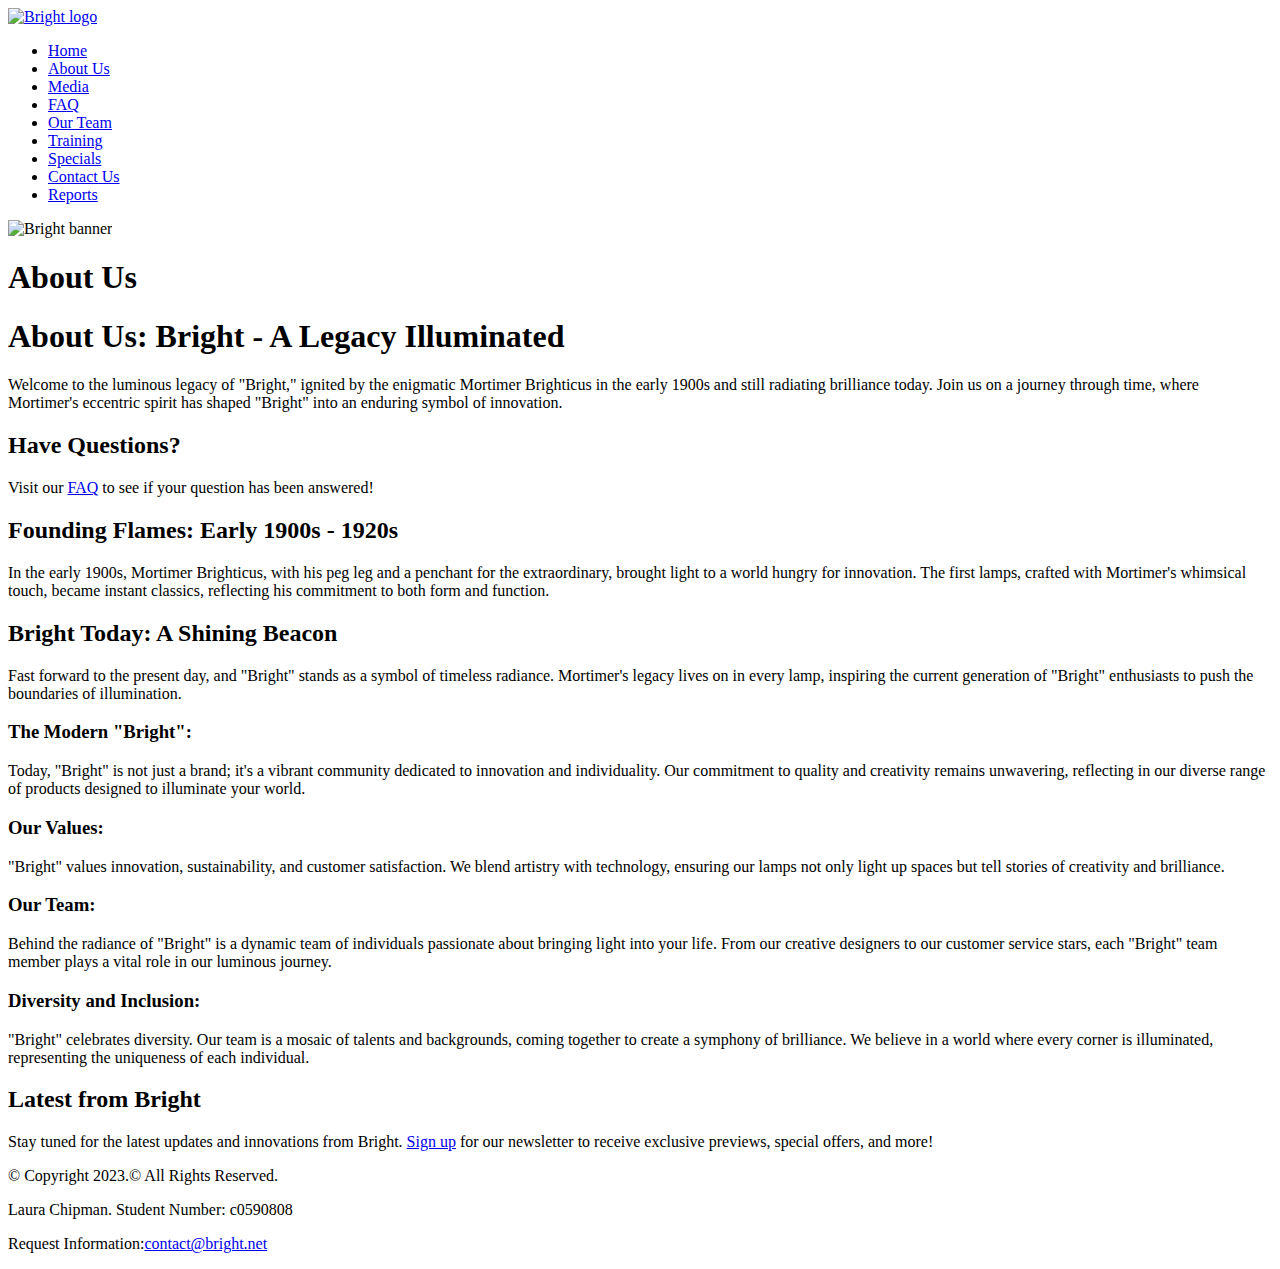
==== about.html @ 6f16e75c "index.html" ====
<!DOCTYPE html>
<!-- 
	TERM PROJECT
	Student Name: Saiteja Kanneganti
	Student Number: c031368
    Page: About
 -->
<html lang="en">
<head>
	<title>bright About Us</title>
	<meta charset="utf-8">
    <link rel="stylesheet" href="css/brightstyle.css">
	<link rel='shortcut icon' href='images/logo1.ico'>
	<meta name="viewport" content="width=device-width, initial scale=1.0">
	<link rel="preconnect" href="https://fonts.googleapis.com">
	<link rel="preconnect" href="https://fonts.gstatic.com" crossorigin>
	<link href="https://fonts.googleapis.com/css2?family=DM+Serif+Display:ital@1&family=GFS+Didot&family=Roboto&display=swap" rel="stylesheet">
</head>
<body>
	<header>
		<a href="index.html"><img class = 'logo' src= "images/brightlogo.jpg" alt="Bright logo"></a>
	</header>

		
		<nav class="nav">
			<ul class="row">
				<li><a href="index.html">Home</a></li>
				<li><a href="about.html">About Us</a></li>
				<li><a href="media.html">Media</a></li>
				<li><a href="faqs.html">FAQ</a></li>
				<li><a href="team.html">Our Team</a></li>
				<li><a href="training.html">Training</a></li>
				<li><a href="specials.html">Specials</a></li>
				<li><a href="contact.html">Contact Us</a></li>
				<li><a href="database/DatabaseTermProject_0590808.pdf" target="_blank">Reports</a></li>
			</ul>
		</nav>
	

   <img class= 'hero' src= "images/bulbbanner1.jpg" alt="Bright banner">
	
	<!-- Use the main are to add the main content of the webpage -->
	<main>
		<h1>About Us</h1>

		<section>
			<h1>About Us: Bright - A Legacy Illuminated</h1>
			<p>Welcome to the luminous legacy of "Bright," ignited by the enigmatic Mortimer Brighticus in the early 1900s and still radiating brilliance today. Join us on a journey through time, where Mortimer's eccentric spirit has shaped "Bright" into an enduring symbol of innovation.</p>
		</section>

		<aside>
			<h2 class="aside">Have Questions?</h2>
			<p>Visit our <a class="homecontact" href="faqs.html">FAQ</a> to see if your question has been answered!</p>
		</aside>
	
		<section>
			<h2>Founding Flames: Early 1900s - 1920s</h2>
			<p>In the early 1900s, Mortimer Brighticus, with his peg leg and a penchant for the extraordinary, brought light to a world hungry for innovation. The first lamps, crafted with Mortimer's whimsical touch, became instant classics, reflecting his commitment to both form and function.</p>

			<h2>Bright Today: A Shining Beacon</h2>
			<p>Fast forward to the present day, and "Bright" stands as a symbol of timeless radiance. Mortimer's legacy lives on in every lamp, inspiring the current generation of "Bright" enthusiasts to push the boundaries of illumination.</p>
	
			<h3>The Modern "Bright":</h3>
			<p>Today, "Bright" is not just a brand; it's a vibrant community dedicated to innovation and individuality. Our commitment to quality and creativity remains unwavering, reflecting in our diverse range of products designed to illuminate your world.</p>
	
			<h3>Our Values:</h3>
			<p>"Bright" values innovation, sustainability, and customer satisfaction. We blend artistry with technology, ensuring our lamps not only light up spaces but tell stories of creativity and brilliance.</p>
	
			<h3>Our Team:</h3>
			<p>Behind the radiance of "Bright" is a dynamic team of individuals passionate about bringing light into your life. From our creative designers to our customer service stars, each "Bright" team member plays a vital role in our luminous journey.</p>
	
			<h3>Diversity and Inclusion:</h3>
			<p>"Bright" celebrates diversity. Our team is a mosaic of talents and backgrounds, coming together to create a symphony of brilliance. We believe in a world where every corner is illuminated, representing the uniqueness of each individual.</p>
		</section>	

		<aside>
			<h2 class="aside">Latest from Bright</h2>
			<p>Stay tuned for the latest updates and innovations from Bright. <a class="homecontact" href="contact.html">Sign up</a> for our newsletter to receive exclusive previews, special offers, and more!</p>
		</aside>
    </main>
	
	<!-- Use the footer are to add webpage footer content -->
	<footer>
		<p>&copy; Copyright 2023.&#169; All Rights Reserved.</p>
		<p>Laura Chipman. Student Number: c0590808</p>
		<p>Request Information:<a href="mailto:contact@bright.net">contact@bright.net</a></p>
	</footer>
	

	
</body>
</html>
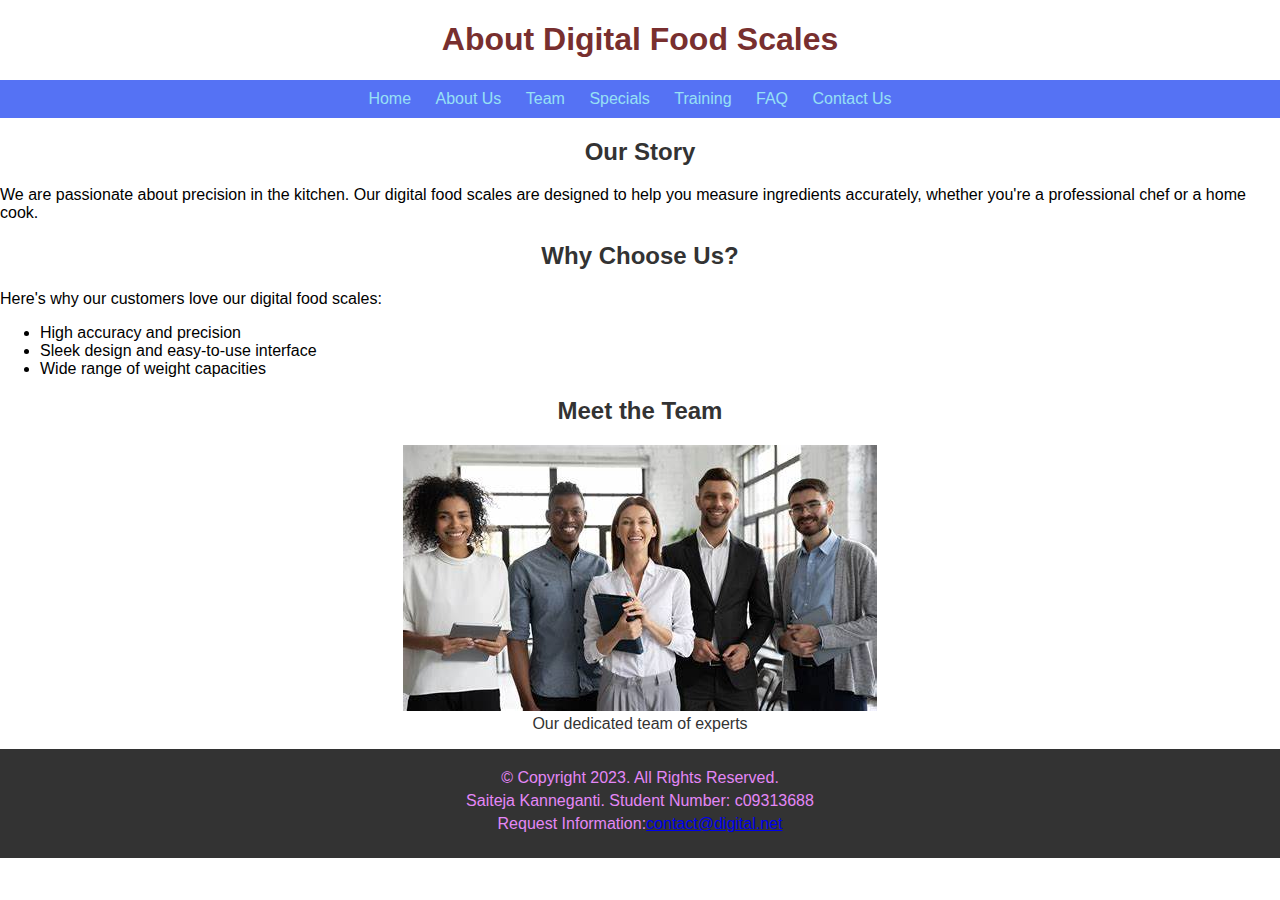
==== commit 769d7c36: "week 9, 10, 11" ====
--- a/about.html
+++ b/about.html
@@ -1,93 +1,66 @@
-
 <!DOCTYPE html>
 <!-- 
-	TERM PROJECT
-	Student Name: Saiteja Kanneganti
-	Student Number: c031368
-    Page: About
+	Saiteja Kanneganti
+	Specials
+	march 18 2024
  -->
 <html lang="en">
 <head>
-	<title>bright About Us</title>
+	<title>Digital Specials</title>
 	<meta charset="utf-8">
-    <link rel="stylesheet" href="css/brightstyle.css">
-	<link rel='shortcut icon' href='images/logo1.ico'>
-	<meta name="viewport" content="width=device-width, initial scale=1.0">
-	<link rel="preconnect" href="https://fonts.googleapis.com">
-	<link rel="preconnect" href="https://fonts.gstatic.com" crossorigin>
-	<link href="https://fonts.googleapis.com/css2?family=DM+Serif+Display:ital@1&family=GFS+Didot&family=Roboto&display=swap" rel="stylesheet">
+    <link rel="stylesheet" href="css/styles.css">
+	<meta name="viewport" content="width=device-width, initial scale=1.0">	
+</head>
+
+<body>
+
+<head>
+	<!-- Use the header area for the website name or logo -->
+	<h1 id="bannertitle">About  Digital Food Scales</h1>
+    
+	<!-- Use the nav area to add hyperlinks and other pages within the website -->
+	<nav class="nav">
+		<ul class="row">
+			<li><a href="index.html">Home</a></li>
+			<li><a href="about.html">About Us</a></li>
+			<li><a href="team.html">Team</a></li>
+			<li><a href="Specials.html">Specials</a></li>
+			<li><a href="training.html">Training</a></li>
+			<li><a href="faqs.html">FAQ</a></li>
+			<li><a href="contact.html">Contact Us</a></li>
+		</ul>
+	</nav>
 </head>
 <body>
-	<header>
-		<a href="index.html"><img class = 'logo' src= "images/brightlogo.jpg" alt="Bright logo"></a>
-	</header>
+    <h2>Our Story</h2>
+        <p>We are passionate about precision in the kitchen. Our digital food scales are designed to help you measure ingredients accurately, whether you're a professional chef or a home cook.</p>
+</body>
+        <section>
+            <h2>Why Choose Us?</h2>
+                <p>Here's why our customers love our digital food scales:</p>
+            <ul>                
+                <li>High accuracy and precision</li>
+                <li>Sleek design and easy-to-use interface</li>
+                <li>Wide range of weight capacities</li>
+            </ul>
 
+        </section>
+        
+        <section>
+            <h2>Meet the Team</h2>
+            <figure>
+                <img src="images/photo.jpeg" alt="Our Team" id="photo">
+                <figcaption>Our dedicated team of experts</figcaption>
+            </figure>
+        </section>
+
+	    <!-- Use the footer are to add webpage footer content -->
+	    <footer>
+		    <div>&copy; Copyright 2023. All Rights Reserved.</div>
+		    <div>Saiteja Kanneganti. Student Number: c09313688</div>
+		    <div>Request Information:<a href="mailto:contact@digital.net">contact@digital.net</a></div>
+
+	    </footer>
 		
-		<nav class="nav">
-			<ul class="row">
-				<li><a href="index.html">Home</a></li>
-				<li><a href="about.html">About Us</a></li>
-				<li><a href="media.html">Media</a></li>
-				<li><a href="faqs.html">FAQ</a></li>
-				<li><a href="team.html">Our Team</a></li>
-				<li><a href="training.html">Training</a></li>
-				<li><a href="specials.html">Specials</a></li>
-				<li><a href="contact.html">Contact Us</a></li>
-				<li><a href="database/DatabaseTermProject_0590808.pdf" target="_blank">Reports</a></li>
-			</ul>
-		</nav>
-	
-
-   <img class= 'hero' src= "images/bulbbanner1.jpg" alt="Bright banner">
-	
-	<!-- Use the main are to add the main content of the webpage -->
-	<main>
-		<h1>About Us</h1>
-
-		<section>
-			<h1>About Us: Bright - A Legacy Illuminated</h1>
-			<p>Welcome to the luminous legacy of "Bright," ignited by the enigmatic Mortimer Brighticus in the early 1900s and still radiating brilliance today. Join us on a journey through time, where Mortimer's eccentric spirit has shaped "Bright" into an enduring symbol of innovation.</p>
-		</section>
-
-		<aside>
-			<h2 class="aside">Have Questions?</h2>
-			<p>Visit our <a class="homecontact" href="faqs.html">FAQ</a> to see if your question has been answered!</p>
-		</aside>
-	
-		<section>
-			<h2>Founding Flames: Early 1900s - 1920s</h2>
-			<p>In the early 1900s, Mortimer Brighticus, with his peg leg and a penchant for the extraordinary, brought light to a world hungry for innovation. The first lamps, crafted with Mortimer's whimsical touch, became instant classics, reflecting his commitment to both form and function.</p>
-
-			<h2>Bright Today: A Shining Beacon</h2>
-			<p>Fast forward to the present day, and "Bright" stands as a symbol of timeless radiance. Mortimer's legacy lives on in every lamp, inspiring the current generation of "Bright" enthusiasts to push the boundaries of illumination.</p>
-	
-			<h3>The Modern "Bright":</h3>
-			<p>Today, "Bright" is not just a brand; it's a vibrant community dedicated to innovation and individuality. Our commitment to quality and creativity remains unwavering, reflecting in our diverse range of products designed to illuminate your world.</p>
-	
-			<h3>Our Values:</h3>
-			<p>"Bright" values innovation, sustainability, and customer satisfaction. We blend artistry with technology, ensuring our lamps not only light up spaces but tell stories of creativity and brilliance.</p>
-	
-			<h3>Our Team:</h3>
-			<p>Behind the radiance of "Bright" is a dynamic team of individuals passionate about bringing light into your life. From our creative designers to our customer service stars, each "Bright" team member plays a vital role in our luminous journey.</p>
-	
-			<h3>Diversity and Inclusion:</h3>
-			<p>"Bright" celebrates diversity. Our team is a mosaic of talents and backgrounds, coming together to create a symphony of brilliance. We believe in a world where every corner is illuminated, representing the uniqueness of each individual.</p>
-		</section>	
-
-		<aside>
-			<h2 class="aside">Latest from Bright</h2>
-			<p>Stay tuned for the latest updates and innovations from Bright. <a class="homecontact" href="contact.html">Sign up</a> for our newsletter to receive exclusive previews, special offers, and more!</p>
-		</aside>
-    </main>
-	
-	<!-- Use the footer are to add webpage footer content -->
-	<footer>
-		<p>&copy; Copyright 2023.&#169; All Rights Reserved.</p>
-		<p>Laura Chipman. Student Number: c0590808</p>
-		<p>Request Information:<a href="mailto:contact@bright.net">contact@bright.net</a></p>
-	</footer>
-	
-
-	
 </body>
 </html>--- a/css/styles.css
+++ b/css/styles.css
@@ -0,0 +1,132 @@
+/* Global styles */
+body {
+    font-family: Arial, sans-serif;
+    margin: 0;
+    padding: 0;
+}
+
+/* Header styles */
+header {
+    background-color: #a299f1;
+    color: #6fd0c8;
+    padding: 20px;
+    text-align: center;
+}
+
+header h1 {
+    margin: 0;
+}
+
+/* Navigation styles */
+nav {
+    background-color: #5572f4;
+    color: #ee5b17;
+    padding: 10px 0;
+    text-align: center;
+}
+
+nav ul {
+    list-style-type: none;
+    margin: 0;
+    padding: 0;
+}
+
+nav ul li {
+    display: inline;
+    margin-right: 20px;
+}
+
+nav ul li a {
+    color: #97e0f4;
+    text-decoration: none;
+}
+
+/* Main section styles */
+main {
+    padding: 20px;
+}
+
+main h1 {
+    font-size: 24px;
+}
+
+main p {
+    margin-bottom: 10px;
+}
+
+main img {
+    display: block;
+    margin: 20px auto;
+}
+
+body h2, figure {
+    text-align: center;
+    color: #333;
+}
+/* Footer styles */
+footer {
+    background-color: #333;
+    color: #e487f7;
+    text-align: center;
+    padding: 20px;
+}
+
+footer div {
+    margin-bottom: 5px;
+}
+
+/* Additional styles */
+#bannertitle {
+    text-align: center;
+    color: #782f2f;
+}
+
+#banner {
+    height: 30%;
+    width: 30%;
+}
+
+.Scales {
+    display: block;
+    margin: 20px auto;
+    max-width: 100%;
+}
+
+body h1 {
+    text-align: center;
+    color: #782f2f;
+}
+
+main h3 {
+    text-align: center;
+    color: #782f2f;
+    font-size: 50px;
+}
+
+table {
+    width: 80%; /* Step 11a */
+    margin: 0 auto; /* Step 11a */
+    border: 3px solid #71881b; /* Step 11a */
+    border-collapse: collapse; /* Step 11b */
+    padding: 2%; /* Step 11b */
+}
+
+caption {
+    font-size: 2em; /* Step 11c */
+    padding: 2%; /* Step 11c */
+    margin-top: 2%; /* Step 11c */
+}
+
+th, td {
+    border: 1px solid #7188bb; /* Step 11d */
+    padding: 2%; /* Step 11b */
+}
+
+td {
+    text-align: center; /* Step 11e */
+}
+
+tr:nth-child(odd) {
+    background-color: #d3e788; /* Step 11f */
+}
+
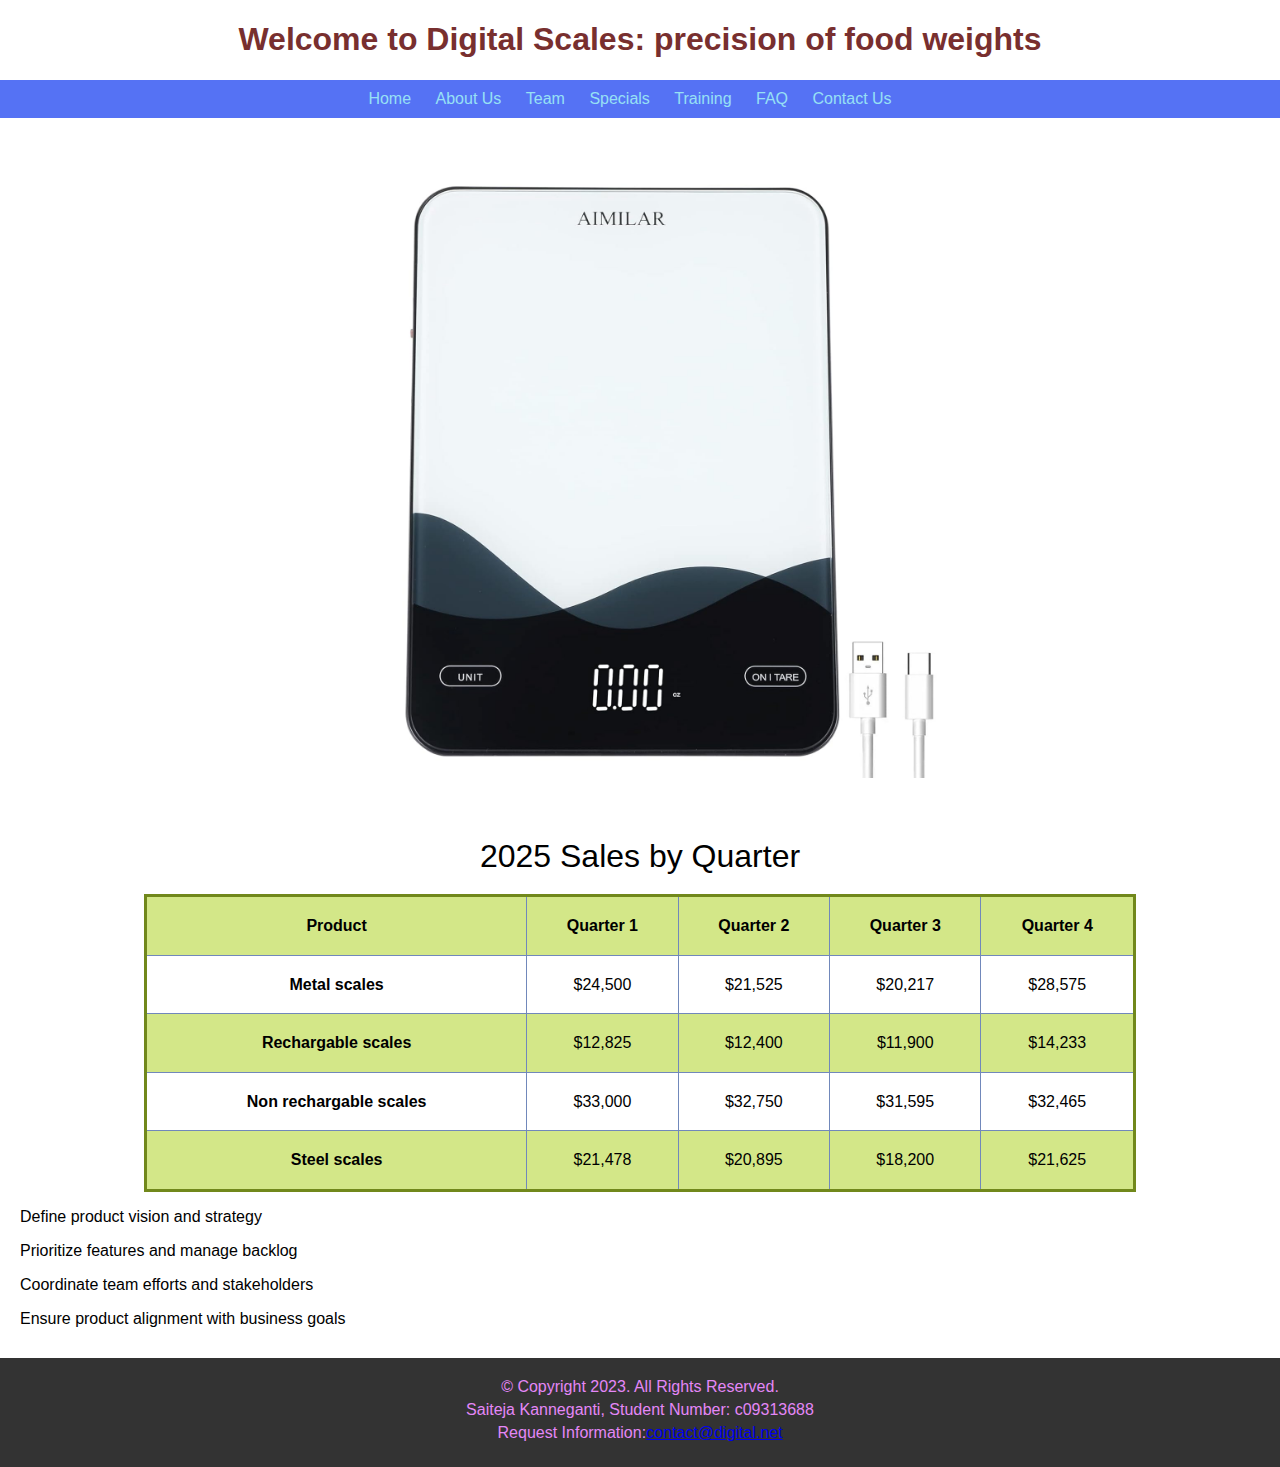
==== commit 9ab6f1a2: "Rename abou.html to about.html" ====
--- a/about.html
+++ b/about.html
@@ -1,25 +1,15 @@
 <!DOCTYPE html>
-<!-- 
-	Saiteja Kanneganti
-	Specials
-	march 18 2024
- -->
+<!-- Student's Name: Saiteja Kanneganti, Today's Date: 20-03-2024 -->
 <html lang="en">
 <head>
-	<title>Digital Specials</title>
-	<meta charset="utf-8">
+    <title> About us </title>
+    <meta charset="utf-8">
     <link rel="stylesheet" href="css/styles.css">
-	<meta name="viewport" content="width=device-width, initial scale=1.0">	
 </head>
 
 <body>
-
-<head>
-	<!-- Use the header area for the website name or logo -->
-	<h1 id="bannertitle">About  Digital Food Scales</h1>
-    
-	<!-- Use the nav area to add hyperlinks and other pages within the website -->
-	<nav class="nav">
+    <h1>Welcome to Digital Scales: precision of food weights</h1>
+    <nav class="nav">
 		<ul class="row">
 			<li><a href="index.html">Home</a></li>
 			<li><a href="about.html">About Us</a></li>
@@ -30,37 +20,75 @@
 			<li><a href="contact.html">Contact Us</a></li>
 		</ul>
 	</nav>
-</head>
-<body>
-    <h2>Our Story</h2>
-        <p>We are passionate about precision in the kitchen. Our digital food scales are designed to help you measure ingredients accurately, whether you're a professional chef or a home cook.</p>
+
+    <div id="container">
+        <!-- Use the main area to add the main content of the webpage -->
+        <main>
+		    <img class='Scales' src="images/digital1.jpg" alt="Digital scale"  width=" 50%">
+            <!--  Add a table element within the main element -->
+            <table>
+                <!--  Nest the following caption element within the table element -->
+                <caption>2025 Sales by Quarter</caption>
+                <!--  Insert five table rows after the caption -->
+                <tr><!-- Row 1 -->
+                    <!--  Insert five table header cells for column titles -->
+                    <th>Product</th>
+                    <th>Quarter 1</th>
+                    <th>Quarter 2</th>
+                    <th>Quarter 3</th>
+                    <th>Quarter 4</th>
+                </tr>
+                <!-- Row 2 -->
+                <tr>
+                    <!--  Insert one table header cell and four table data cells -->
+                    <th>Metal scales</th>
+                    <td>$24,500</td>
+                    <td>$21,525</td>
+                    <td>$20,217</td>
+                    <td>$28,575</td>
+                </tr>
+                <!-- Row 3 -->
+                <tr>
+                    <!--  Insert one table header cell and four table data cells -->
+                    <th>Rechargable scales</th>
+                    <td>$12,825</td>
+                    <td>$12,400</td>
+                    <td>$11,900</td>
+                    <td>$14,233</td>
+                </tr>
+                <!-- Row 4 -->
+                <tr>
+                    <!--  Insert one table header cell and four table data cells -->
+                    <th>Non rechargable scales</th>
+                    <td>$33,000</td>
+                    <td>$32,750</td>
+                    <td>$31,595</td>
+                    <td>$32,465</td>
+                </tr>
+                <!-- Row 5 -->
+                <tr>
+                    <!--  Insert one table header cell and four table data cells -->
+                    <th>Steel scales</th>
+                    <td>$21,478</td>
+                    <td>$20,895</td>
+                    <td>$18,200</td>
+                    <td>$21,625</td>
+                </tr>
+            </table>
+                <p>Define product vision and strategy</p>
+                <p>Prioritize features and manage backlog</p>
+                <p>Coordinate team efforts and stakeholders</p>
+                <p>Ensure product alignment with business goals</p>
+        </main>
+
+        <footer>
+            <!-- Replace "Student's Name" with your name in the footer element -->
+            <div>&copy; Copyright 2023. All Rights Reserved.</div>
+		    <div>Saiteja Kanneganti, Student Number: c09313688</div>
+		    <div>Request Information:<a href="mailto:contact@digital.net">contact@digital.net</a></div>
+        </footer>
+
+    </div>
+    
 </body>
-        <section>
-            <h2>Why Choose Us?</h2>
-                <p>Here's why our customers love our digital food scales:</p>
-            <ul>                
-                <li>High accuracy and precision</li>
-                <li>Sleek design and easy-to-use interface</li>
-                <li>Wide range of weight capacities</li>
-            </ul>
-
-        </section>
-        
-        <section>
-            <h2>Meet the Team</h2>
-            <figure>
-                <img src="images/photo.jpeg" alt="Our Team" id="photo">
-                <figcaption>Our dedicated team of experts</figcaption>
-            </figure>
-        </section>
-
-	    <!-- Use the footer are to add webpage footer content -->
-	    <footer>
-		    <div>&copy; Copyright 2023. All Rights Reserved.</div>
-		    <div>Saiteja Kanneganti. Student Number: c09313688</div>
-		    <div>Request Information:<a href="mailto:contact@digital.net">contact@digital.net</a></div>
-
-	    </footer>
-		
-</body>
-</html>+</html>
--- a/css/styles.css
+++ b/css/styles.css
@@ -1,3 +1,7 @@
+/*Saiteja Kaneganti
+    c0931368
+    march 20 2024 */
+    
 /* Global styles */
 body {
     font-family: Arial, sans-serif;
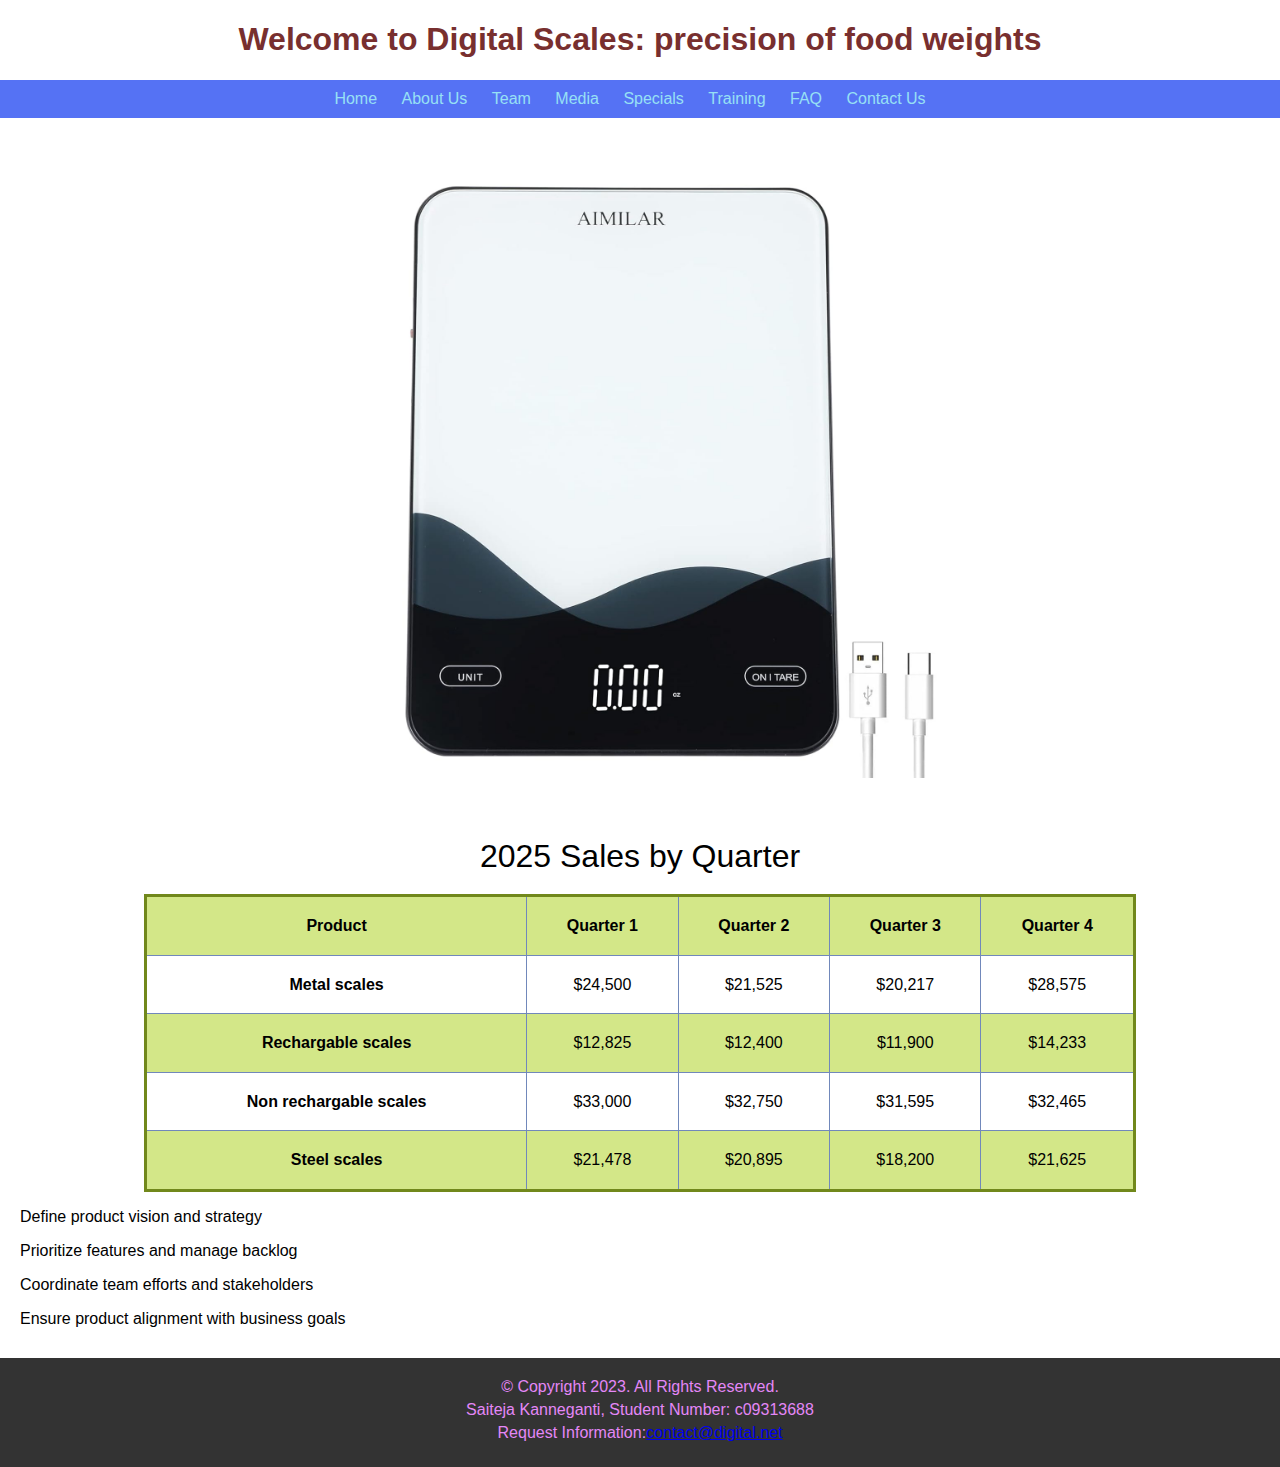
==== commit ae716a24: "Update about.html" ====
--- a/about.html
+++ b/about.html
@@ -14,6 +14,7 @@
 			<li><a href="index.html">Home</a></li>
 			<li><a href="about.html">About Us</a></li>
 			<li><a href="team.html">Team</a></li>
+			<li><a href="media.html">Media</a></li>
 			<li><a href="Specials.html">Specials</a></li>
 			<li><a href="training.html">Training</a></li>
 			<li><a href="faqs.html">FAQ</a></li>
